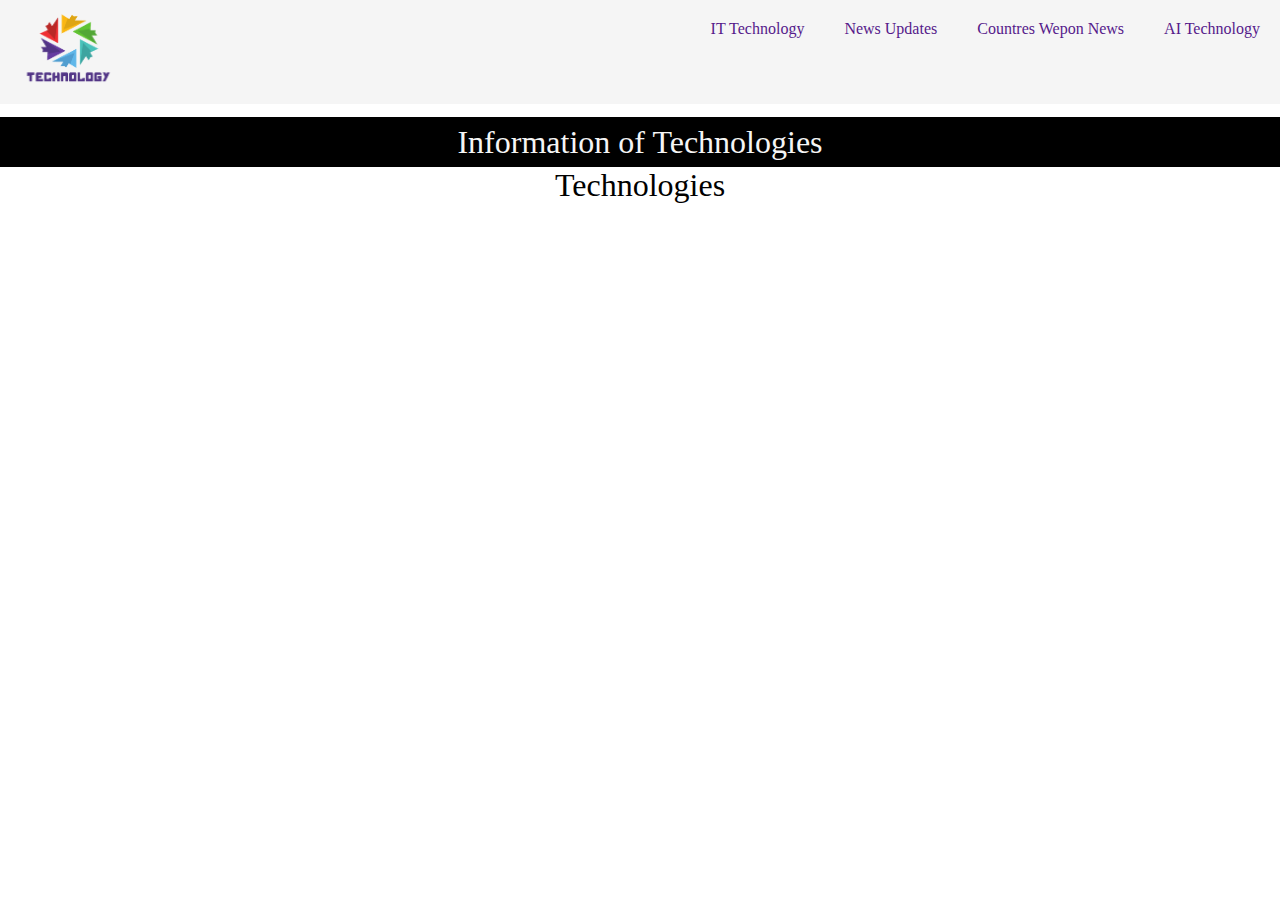
==== index.html @ 178847d4 "Information Fr Technology" ====
<!DOCTYPE html>
<html lang="en">
  <head>
    <meta charset="UTF-8" />
    <meta name="viewport" content="width=device-width, initial-scale=1.0" />
    <link rel="stylesheet" href="./styles.css" />
    <title>Document</title>
  </head>
  <body>
    <nav id="navbar">
      <div class="top">
        <img
          class="topimg"
          src="./logo-search-grid-2x-removebg-preview.png"
          alt="Technology"
        />
      </div>
      <div>
        <ol class="ol">
          <a href=""><li>IT Technology</li></a>
          <a href=""><li>News Updates</li></a>
          <a href=""><li>Countres Wepon News</li></a>
          <a href=""><li>AI Technology</li></a>
        </ol>
      </div>
    </nav>
    <nav id="top2">
      <div class="p">
        <p>Information of Technologies</p>
      </div>
    </nav>
    <div>
      <p>Technologies</p>
    </div>
  </body>
</html>
---- styles.css ----
*{
    margin: 0;
    padding: 0;
}
#navbar{
    display: flex;
    justify-content:space-between ;
    background-color: whitesmoke;
}
.topimg{
    height: 100px;
    width: 138px;
}
li{
    list-style-type: none;
    padding: 20px;
}
.ol{
    display: flex;
}
a{
    text-decoration: none;
}
#top2 {
    line-height: 50px;
    background-color: black;
    margin-top: 1%;
}
.p{
    color: whitesmoke;
}
p {
    text-align: center;
    font-size: xx-large;
}
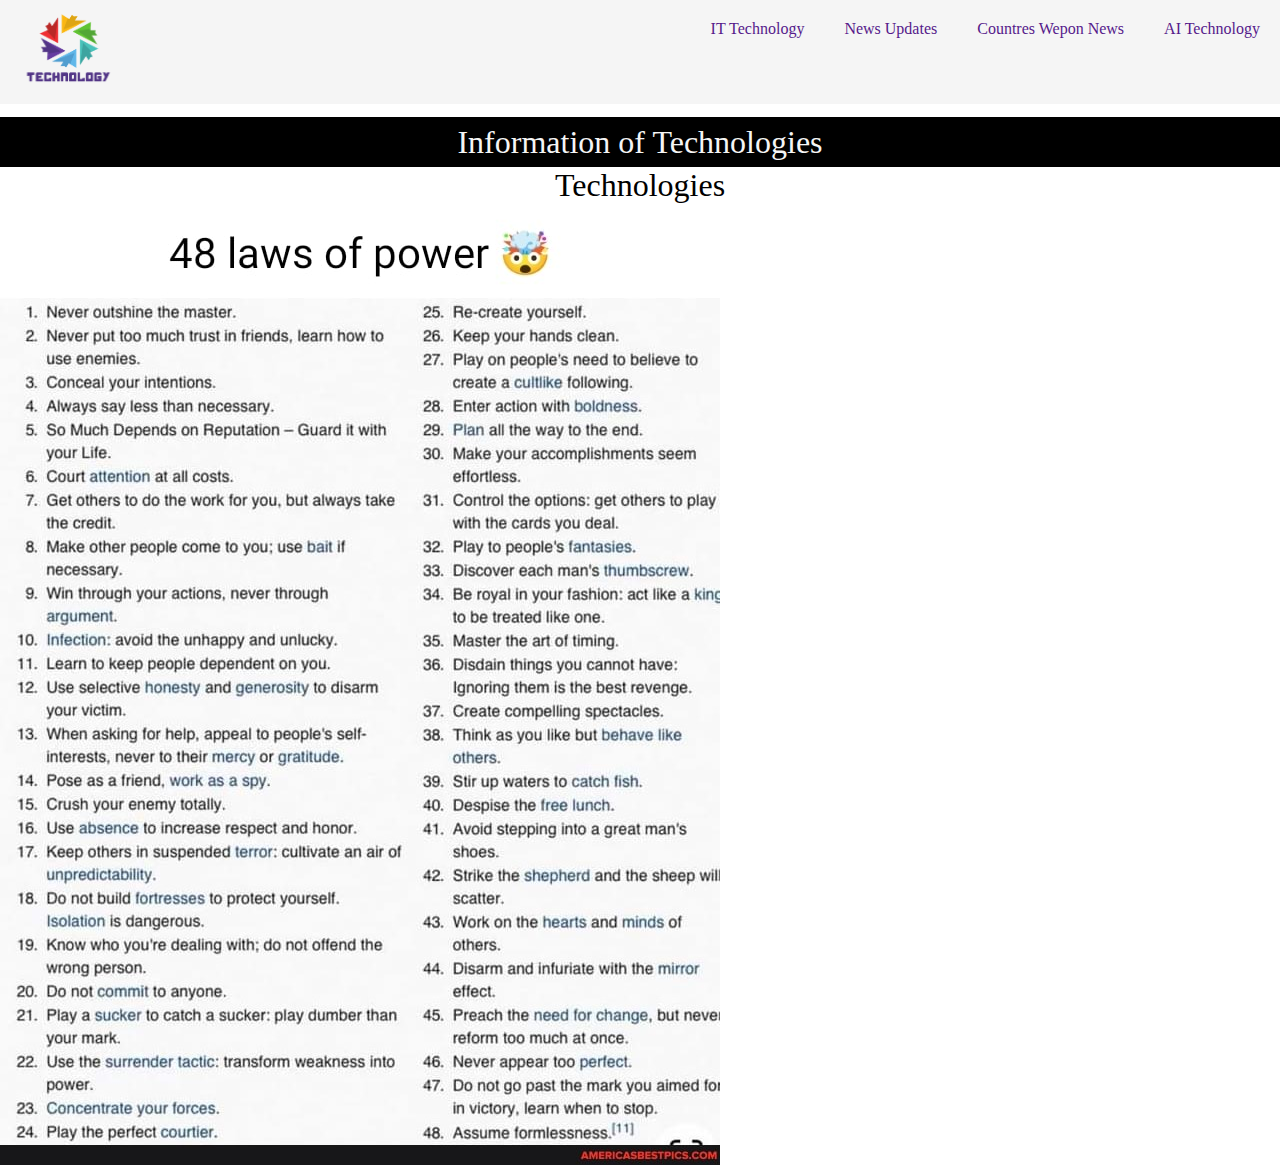
==== commit 32ba589a: "pic ni lagai" ====
--- a/index.html
+++ b/index.html
@@ -32,5 +32,6 @@
     <div>
       <p>Technologies</p>
     </div>
+    <img src="48 Laws of Power.jpg" alt="">
   </body>
 </html>
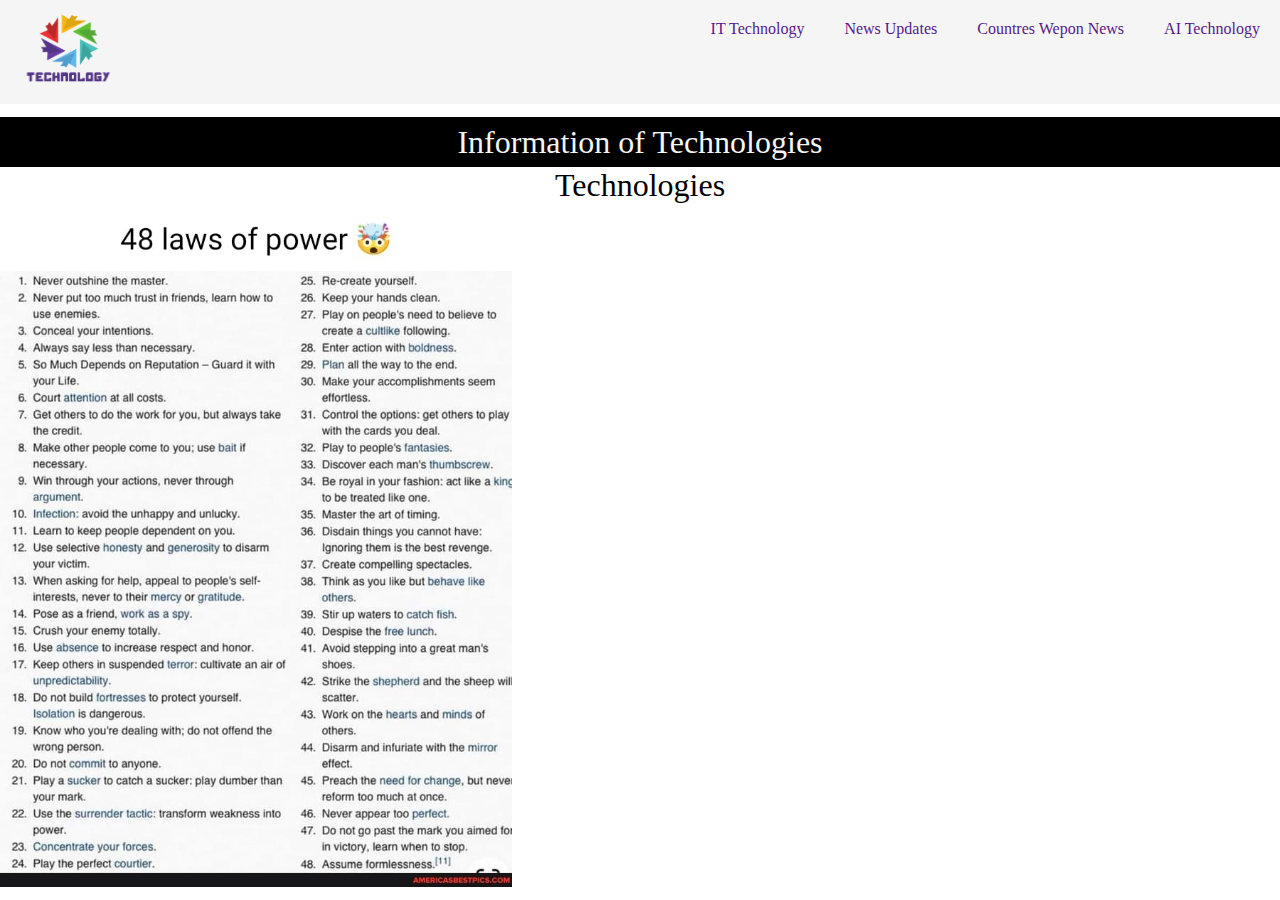
==== commit 08bb4918: "size set kia" ====
--- a/index.html
+++ b/index.html
@@ -32,6 +32,6 @@
     <div>
       <p>Technologies</p>
     </div>
-    <img src="48 Laws of Power.jpg" alt="">
+    <img src="48 Laws of Power.jpg" alt="" id="laws">
   </body>
 </html>
--- a/styles.css
+++ b/styles.css
@@ -32,4 +32,9 @@
 p {
     text-align: center;
     font-size: xx-large;
+}
+
+#laws{
+    width: 40%;
+    height: 80%;
 }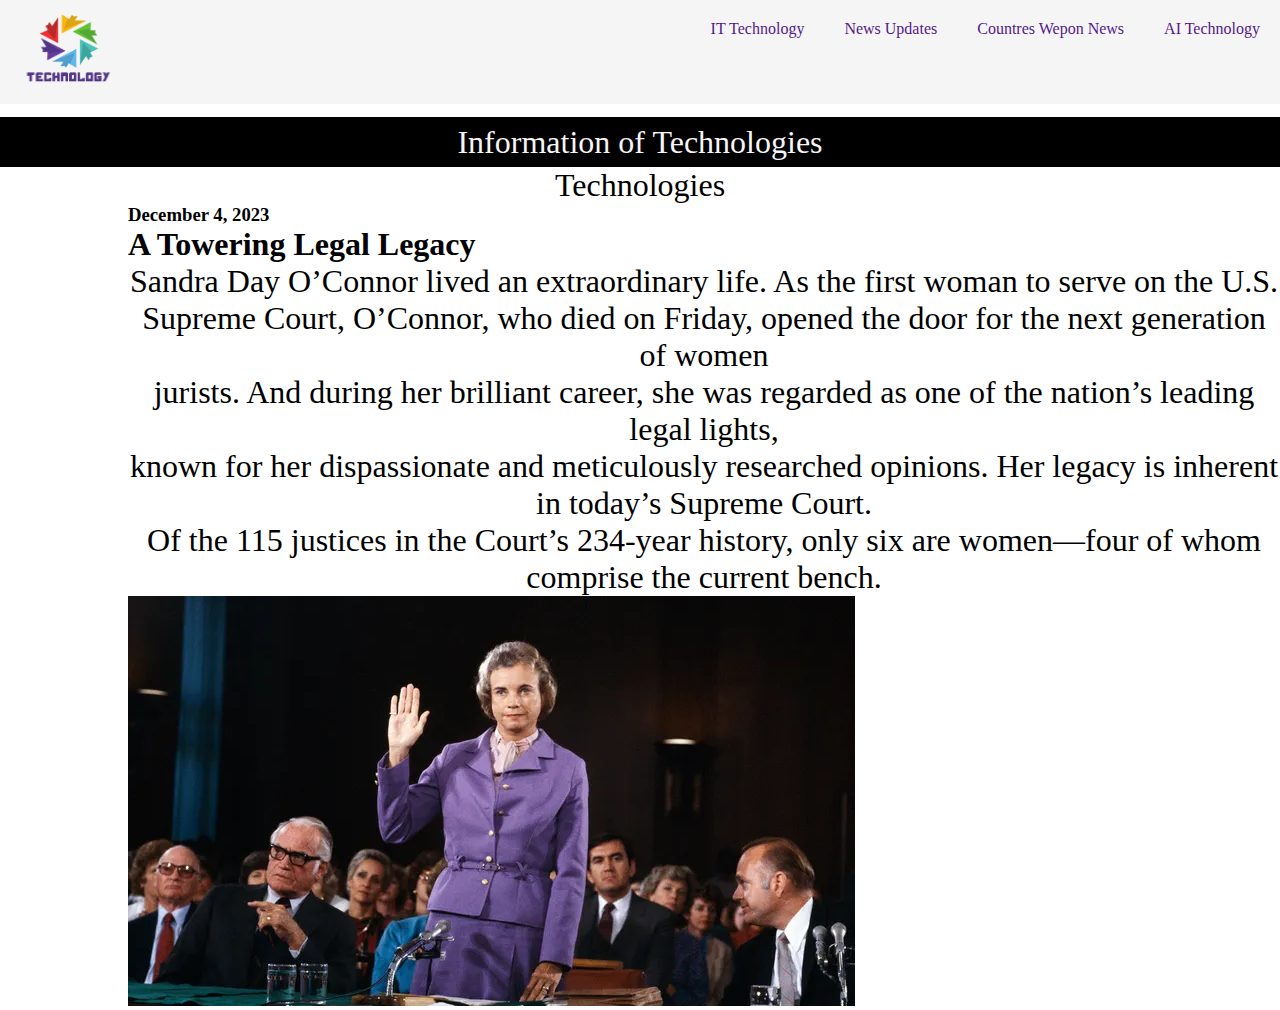
==== commit f38abc9c: "dghdyj" ====
--- a/index.html
+++ b/index.html
@@ -32,6 +32,19 @@
     <div>
       <p>Technologies</p>
     </div>
-    <img src="48 Laws of Power.jpg" alt="" id="laws">
+    <div>
+      <div id="sandra"> 
+        <h3>December 4, 2023</h3>
+        <h1>A Towering Legal Legacy</h1>
+        <p>
+          Sandra Day O’Connor lived an extraordinary life. As the first woman to serve on the U.S.<br>
+           Supreme Court, O’Connor, who died on Friday, opened the door for the next generation of women <br>
+           jurists. And during her brilliant career, she was regarded as one of the nation’s leading legal lights, <br>
+            known for her dispassionate and meticulously researched opinions. Her legacy is inherent in today’s Supreme Court. <br>
+             Of the 115 justices in the Court’s 234-year history, only six are women—four of whom comprise the current bench.
+        </p>
+        <img src="./Sandra-Day-OConnor-sworn-in-us-supreme-court-1981.webp" alt="">
+      </div>
+    </div>
   </body>
 </html>
--- a/styles.css
+++ b/styles.css
@@ -33,8 +33,6 @@
     text-align: center;
     font-size: xx-large;
 }
-
-#laws{
-    width: 40%;
-    height: 80%;
+#sandra{
+    margin-left: 10%;
 }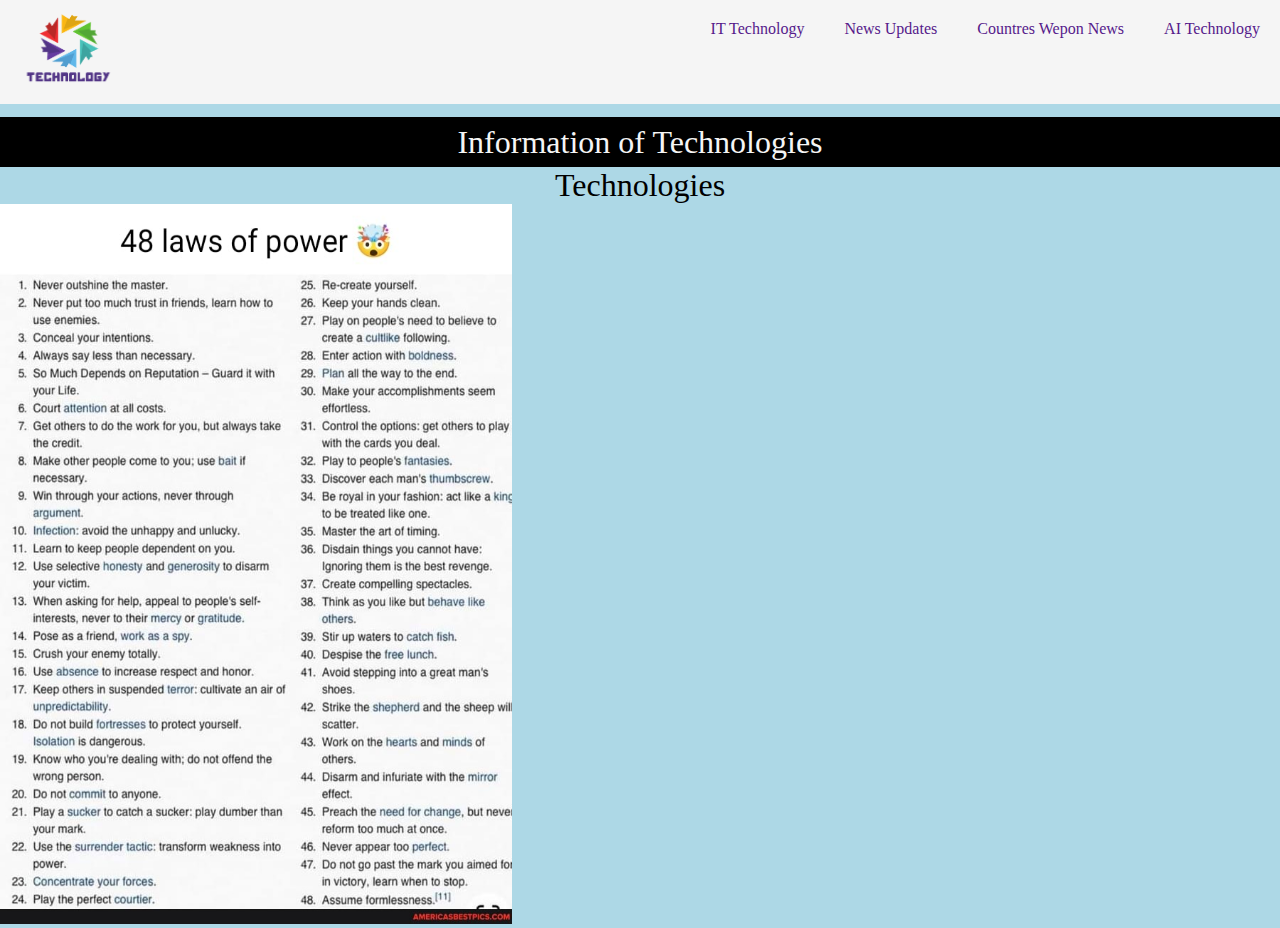
==== commit 1413ce84: "Merge remote-tracking branch 'origin/master'" ====
--- a/index.html
+++ b/index.html
@@ -32,19 +32,6 @@
     <div>
       <p>Technologies</p>
     </div>
-    <div>
-      <div id="sandra"> 
-        <h3>December 4, 2023</h3>
-        <h1>A Towering Legal Legacy</h1>
-        <p>
-          Sandra Day O’Connor lived an extraordinary life. As the first woman to serve on the U.S.<br>
-           Supreme Court, O’Connor, who died on Friday, opened the door for the next generation of women <br>
-           jurists. And during her brilliant career, she was regarded as one of the nation’s leading legal lights, <br>
-            known for her dispassionate and meticulously researched opinions. Her legacy is inherent in today’s Supreme Court. <br>
-             Of the 115 justices in the Court’s 234-year history, only six are women—four of whom comprise the current bench.
-        </p>
-        <img src="./Sandra-Day-OConnor-sworn-in-us-supreme-court-1981.webp" alt="">
-      </div>
-    </div>
+    <img src="48 Laws of Power.jpg" alt="" id="laws">
   </body>
 </html>
--- a/styles.css
+++ b/styles.css
@@ -1,6 +1,9 @@
 *{
     margin: 0;
     padding: 0;
+}
+body{
+    background: lightblue;
 }
 #navbar{
     display: flex;
@@ -33,6 +36,8 @@
     text-align: center;
     font-size: xx-large;
 }
-#sandra{
-    margin-left: 10%;
+
+#laws{
+    width: 40vw;
+    height: 80vh;
 }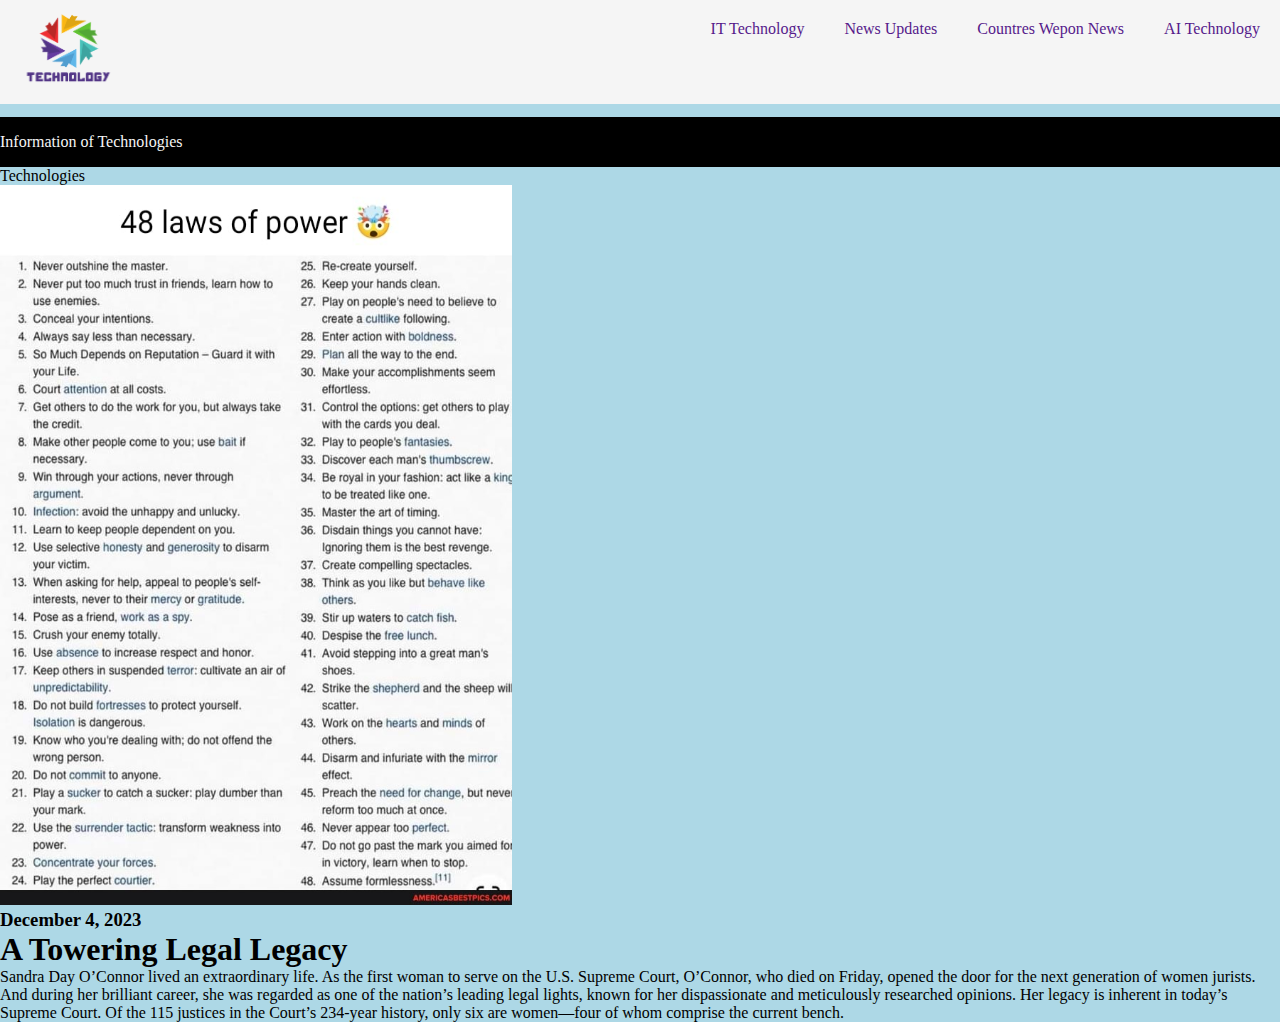
==== commit 4cd75863: "abhi editing ki ha" ====
--- a/index.html
+++ b/index.html
@@ -32,6 +32,19 @@
     <div>
       <p>Technologies</p>
     </div>
-    <img src="48 Laws of Power.jpg" alt="" id="laws">
+    <div>
+      <img src="48 Laws of Power.jpg" alt="" id="laws">
+    </div>
+    <div>
+      <h3>December 4, 2023</h3>
+      <h1>A Towering Legal Legacy</h1>
+      <p>
+        Sandra Day O’Connor lived an extraordinary life. As the first woman to serve on the U.S.
+Supreme Court, O’Connor, who died on Friday, opened the door for the next generation of women
+jurists. And during her brilliant career, she was regarded as one of the nation’s leading legal lights,
+known for her dispassionate and meticulously researched opinions. Her legacy is inherent in today’s Supreme Court.
+Of the 115 justices in the Court’s 234-year history, only six are women—four of whom comprise the current bench.
+      </p>
+    </div>
   </body>
 </html>
--- a/styles.css
+++ b/styles.css
@@ -32,11 +32,6 @@
 .p{
     color: whitesmoke;
 }
-p {
-    text-align: center;
-    font-size: xx-large;
-}
-
 #laws{
     width: 40vw;
     height: 80vh;
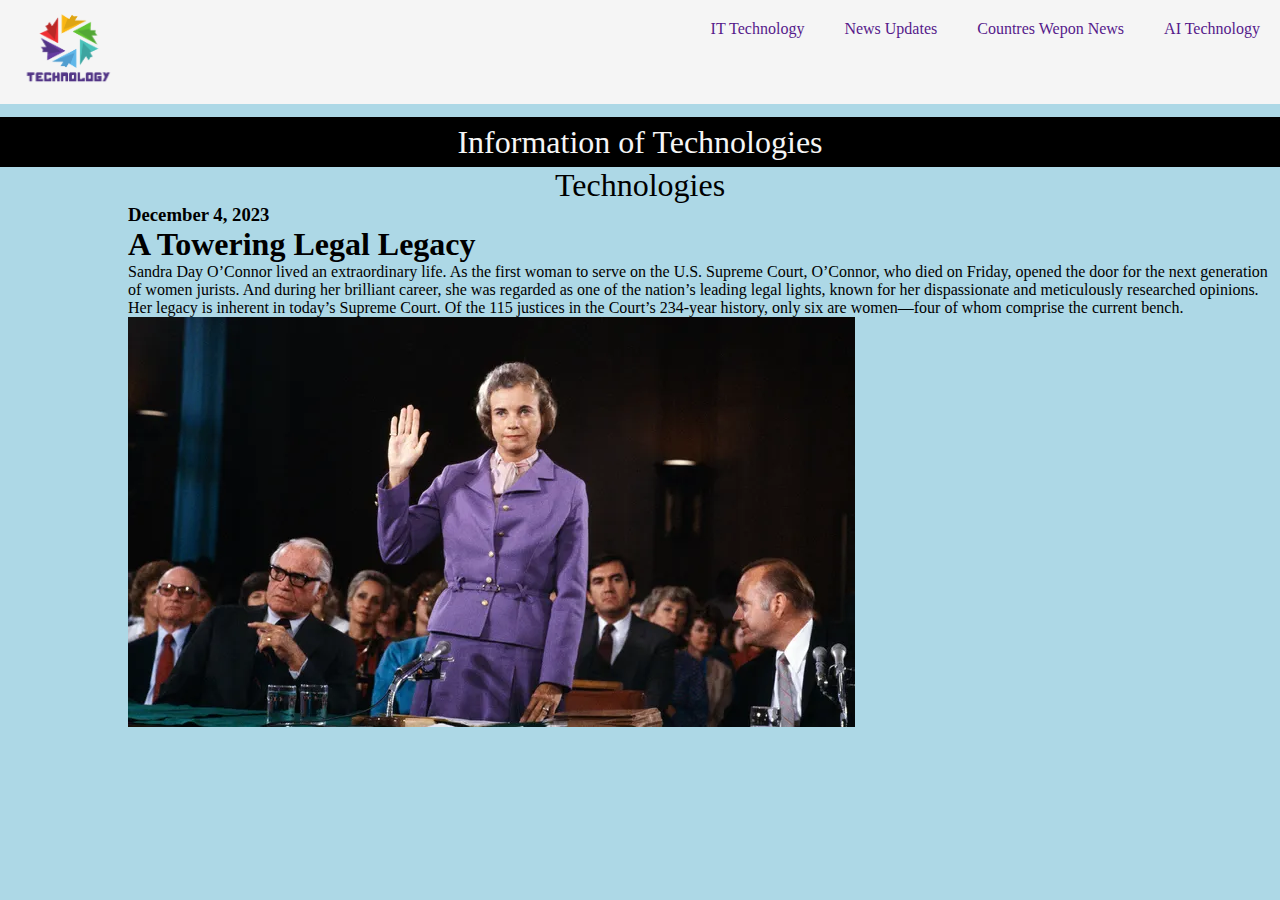
==== commit b395f269: "edit ka bad" ====
--- a/index.html
+++ b/index.html
@@ -25,17 +25,14 @@
       </div>
     </nav>
     <nav id="top2">
-      <div class="p">
+      <div class="pa">
         <p>Information of Technologies</p>
       </div>
     </nav>
     <div>
-      <p>Technologies</p>
+      <p class="p">Technologies</p>
     </div>
-    <div>
-      <img src="48 Laws of Power.jpg" alt="" id="laws">
-    </div>
-    <div>
+    <div id="sandra">
       <h3>December 4, 2023</h3>
       <h1>A Towering Legal Legacy</h1>
       <p>
@@ -45,6 +42,7 @@
 known for her dispassionate and meticulously researched opinions. Her legacy is inherent in today’s Supreme Court.
 Of the 115 justices in the Court’s 234-year history, only six are women—four of whom comprise the current bench.
       </p>
+      <img src="./Sandra-Day-OConnor-sworn-in-us-supreme-court-1981.webp" alt="">
     </div>
   </body>
 </html>
--- a/styles.css
+++ b/styles.css
@@ -29,10 +29,20 @@
     background-color: black;
     margin-top: 1%;
 }
-.p{
+.pa{
     color: whitesmoke;
+    text-align: center;
+    font-size: xx-large;
 }
+.p {
+    font-size: xx-large;
+    text-align: center;
+}
+
 #laws{
     width: 40vw;
     height: 80vh;
+}
+#sandra{
+    margin-left: 10%;
 }